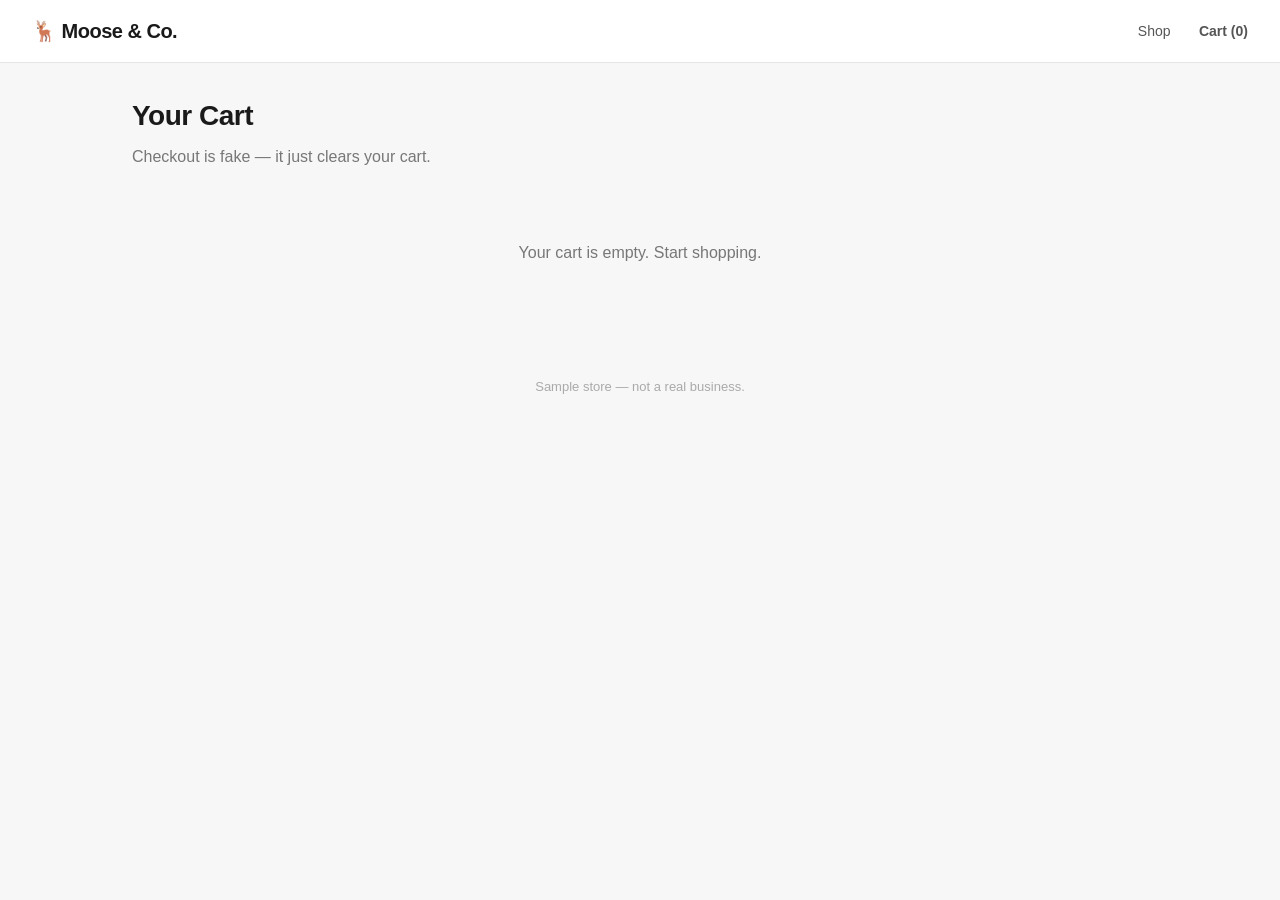
==== cart.html @ a73aabb9 "Add static sample ecommerce site for GTM testing Multi-page static store (home, product, cart, confi" ====
<!DOCTYPE html>
<html lang="en">
<head>
  <meta charset="UTF-8" />
  <meta name="viewport" content="width=device-width, initial-scale=1.0" />
  <title>Cart — Moose &amp; Co.</title>
  <link rel="stylesheet" href="style.css" />
  <!-- GTM: paste your <head> container snippet here -->
</head>
<body>
  <!-- GTM: paste your <body> (noscript) snippet here -->
  <header>
    <a href="index.html" class="logo">🦌 Moose &amp; Co.</a>
    <nav>
      <a href="index.html">Shop</a>
      <a href="cart.html" class="cart-link">Cart (<span id="cart-count">0</span>)</a>
    </nav>
  </header>

  <main>
    <h1>Your Cart</h1>
    <p class="subtitle">Checkout is fake — it just clears your cart.</p>
    <div id="cart-body"></div>
  </main>

  <footer>Sample store — not a real business.</footer>

  <script src="shop.js"></script>
  <script>
    function render() {
      const cart = getCart();
      const body = document.getElementById('cart-body');

      if (cart.length === 0) {
        body.innerHTML = '<p class="empty">Your cart is empty. <a href="index.html">Start shopping</a>.</p>';
        return;
      }

      const rows = cart.map(item => {
        const p = getProduct(item.id);
        return `
          <div class="cart-row">
            <div class="emoji">${p.emoji}</div>
            <div class="info">
              <div class="name">${p.name}</div>
              <div class="qty">Qty ${item.qty} · ${money(p.price)} each</div>
            </div>
            <div>${money(p.price * item.qty)}</div>
            <button class="link-remove" data-id="${p.id}">Remove</button>
          </div>`;
      }).join('');

      body.innerHTML = rows + `
        <div class="cart-summary">
          <div class="total"><span>Total</span><span>${money(cartTotal())}</span></div>
          <button class="btn" id="checkout-btn">Checkout</button>
        </div>`;

      body.querySelectorAll('.link-remove').forEach(btn => {
        btn.addEventListener('click', () => { removeFromCart(btn.dataset.id); render(); });
      });

      document.getElementById('checkout-btn').addEventListener('click', () => {
        clearCart();
        location.href = 'thank-you.html';
      });
    }
    render();
  </script>
</body>
</html>
---- style.css ----
* { box-sizing: border-box; margin: 0; padding: 0; }

body {
  font-family: -apple-system, BlinkMacSystemFont, "Segoe UI", Roboto, Helvetica, Arial, sans-serif;
  color: #1a1a1a;
  background: #f7f7f8;
  line-height: 1.5;
}

a { color: inherit; text-decoration: none; }

header {
  display: flex;
  align-items: center;
  justify-content: space-between;
  padding: 16px 32px;
  background: #fff;
  border-bottom: 1px solid #e5e5e5;
  position: sticky;
  top: 0;
  z-index: 10;
}

header .logo { font-weight: 700; font-size: 20px; letter-spacing: -0.5px; }
header nav a { margin-left: 24px; font-size: 14px; color: #555; }
header nav a:hover { color: #000; }
.cart-link { font-weight: 600; }

main { max-width: 1080px; margin: 0 auto; padding: 32px; }

h1 { font-size: 28px; margin-bottom: 8px; letter-spacing: -0.5px; }
.subtitle { color: #777; margin-bottom: 32px; }

.grid {
  display: grid;
  grid-template-columns: repeat(auto-fill, minmax(220px, 1fr));
  gap: 24px;
}

.card {
  background: #fff;
  border: 1px solid #e5e5e5;
  border-radius: 12px;
  overflow: hidden;
  transition: box-shadow 0.15s, transform 0.15s;
}
.card:hover { box-shadow: 0 6px 20px rgba(0,0,0,0.08); transform: translateY(-2px); }
.card .thumb { height: 160px; display: flex; align-items: center; justify-content: center; font-size: 56px; }
.card .body { padding: 16px; }
.card .name { font-weight: 600; margin-bottom: 4px; }
.card .price { color: #333; }
.card .brand { color: #999; font-size: 12px; text-transform: uppercase; letter-spacing: 0.5px; }

.btn {
  display: inline-block;
  background: #111;
  color: #fff;
  border: none;
  border-radius: 8px;
  padding: 12px 20px;
  font-size: 15px;
  font-weight: 600;
  cursor: pointer;
}
.btn:hover { background: #333; }
.btn.secondary { background: #fff; color: #111; border: 1px solid #ccc; }
.btn.secondary:hover { background: #f0f0f0; }
.btn:disabled { opacity: 0.5; cursor: not-allowed; }

/* Product detail */
.detail { display: grid; grid-template-columns: 1fr 1fr; gap: 40px; }
.detail .hero { background: #fff; border: 1px solid #e5e5e5; border-radius: 12px; height: 380px; display: flex; align-items: center; justify-content: center; font-size: 140px; }
.detail .price { font-size: 24px; margin: 16px 0; }
.detail p.desc { color: #555; margin: 16px 0 24px; }

/* Cart */
.cart-row { display: flex; align-items: center; gap: 16px; background: #fff; border: 1px solid #e5e5e5; border-radius: 12px; padding: 16px; margin-bottom: 12px; }
.cart-row .emoji { font-size: 40px; }
.cart-row .info { flex: 1; }
.cart-row .qty { color: #777; font-size: 14px; }
.cart-summary { background: #fff; border: 1px solid #e5e5e5; border-radius: 12px; padding: 24px; margin-top: 24px; }
.cart-summary .total { display: flex; justify-content: space-between; font-size: 20px; font-weight: 700; margin-bottom: 16px; }
.empty { color: #777; padding: 40px 0; text-align: center; }

.link-remove { color: #c00; font-size: 13px; cursor: pointer; background: none; border: none; }

.notice { background: #e6f7ed; border: 1px solid #a3e0bd; color: #14663a; padding: 12px 16px; border-radius: 8px; margin-bottom: 24px; }

footer { text-align: center; color: #aaa; font-size: 13px; padding: 40px; }

@media (max-width: 720px) {
  .detail { grid-template-columns: 1fr; }
  header { padding: 12px 16px; }
  main { padding: 16px; }
}
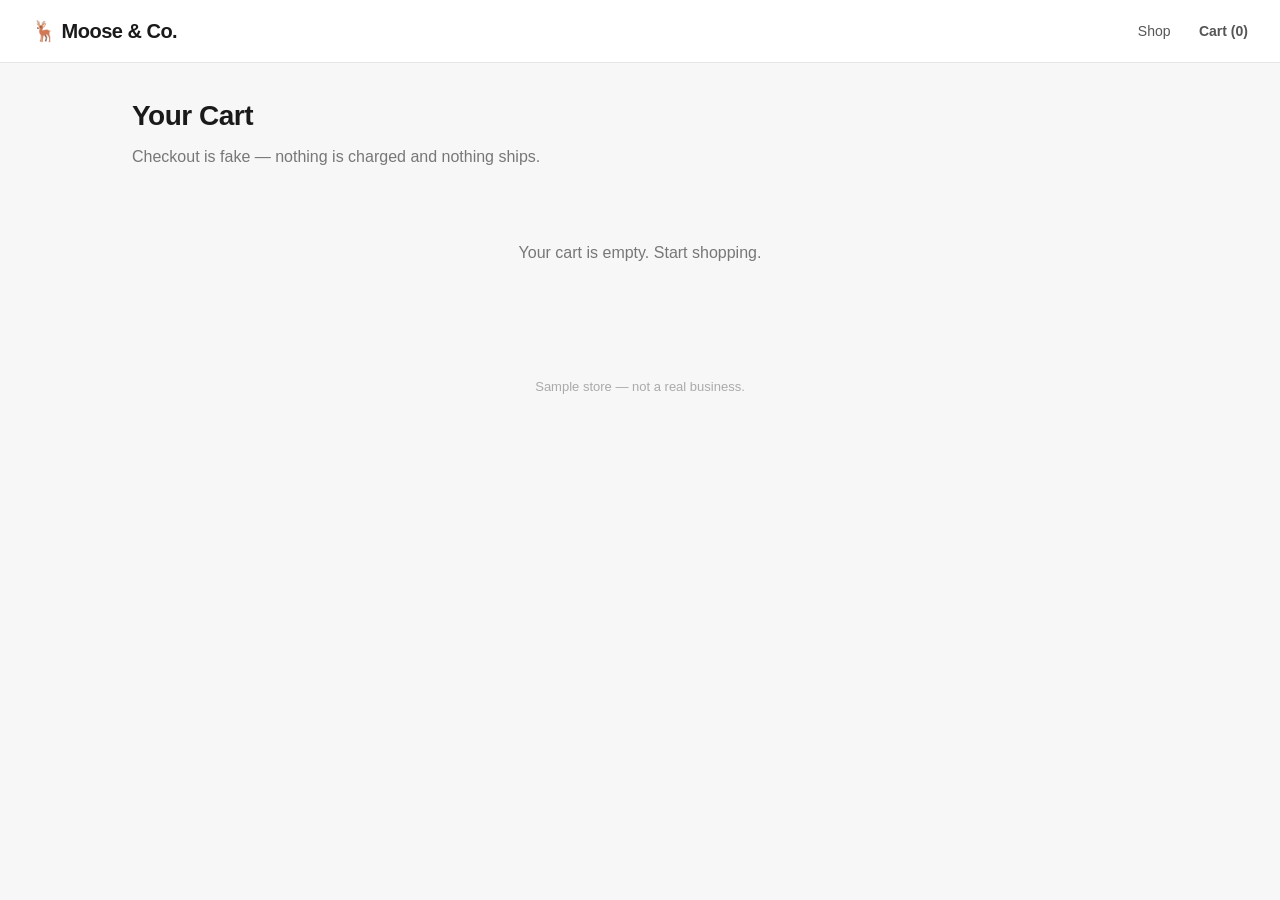
==== commit f7a42464: "Add GA4 ecommerce dataLayer events and checkout page Push view_item_list, select_item, view_item, ad" ====
--- a/cart.html
+++ b/cart.html
@@ -6,9 +6,19 @@
   <title>Cart — Moose &amp; Co.</title>
   <link rel="stylesheet" href="style.css" />
   <!-- GTM: paste your <head> container snippet here -->
+    <!-- Google Tag Manager -->
+<script>(function(w,d,s,l,i){w[l]=w[l]||[];w[l].push({'gtm.start':
+  new Date().getTime(),event:'gtm.js'});var f=d.getElementsByTagName(s)[0],
+  j=d.createElement(s),dl=l!='dataLayer'?'&l='+l:'';j.async=true;j.src=
+  'https://www.googletagmanager.com/gtm.js?id='+i+dl;f.parentNode.insertBefore(j,f);
+  })(window,document,'script','dataLayer','GTM-MHVJKCFN');</script>
+  <!-- End Google Tag Manager -->
 </head>
 <body>
-  <!-- GTM: paste your <body> (noscript) snippet here -->
+  <!-- Google Tag Manager (noscript) -->
+<noscript><iframe src="https://www.googletagmanager.com/ns.html?id=GTM-MHVJKCFN"
+  height="0" width="0" style="display:none;visibility:hidden"></iframe></noscript>
+  <!-- End Google Tag Manager (noscript) -->
   <header>
     <a href="index.html" class="logo">🦌 Moose &amp; Co.</a>
     <nav>
@@ -19,7 +29,7 @@
 
   <main>
     <h1>Your Cart</h1>
-    <p class="subtitle">Checkout is fake — it just clears your cart.</p>
+    <p class="subtitle">Checkout is fake — nothing is charged and nothing ships.</p>
     <div id="cart-body"></div>
   </main>
 
@@ -61,11 +71,11 @@
       });
 
       document.getElementById('checkout-btn').addEventListener('click', () => {
-        clearCart();
-        location.href = 'thank-you.html';
+        location.href = 'checkout.html';
       });
     }
     render();
+    if (getCart().length) track('view_cart', { items: cartItems() });
   </script>
 </body>
 </html>
--- a/style.css
+++ b/style.css
@@ -86,10 +86,27 @@
 
 .notice { background: #e6f7ed; border: 1px solid #a3e0bd; color: #14663a; padding: 12px 16px; border-radius: 8px; margin-bottom: 24px; }
 
+/* Checkout */
+.checkout { max-width: 640px; }
+.checkout fieldset { background: #fff; border: 1px solid #e5e5e5; border-radius: 12px; padding: 24px; margin-bottom: 16px; }
+.checkout fieldset:disabled { opacity: 0.5; }
+.checkout legend { font-weight: 700; padding: 0 8px; }
+.checkout .fields { display: grid; grid-template-columns: 1fr 1fr; gap: 12px; margin-bottom: 16px; }
+.checkout label { display: block; font-size: 13px; color: #555; }
+.checkout label.wide { grid-column: 1 / -1; }
+.checkout input[type="text"], .checkout input[type="email"], .checkout input[type="tel"], .checkout select {
+  display: block; width: 100%; margin-top: 4px; padding: 10px 12px; font-size: 15px;
+  border: 1px solid #ccc; border-radius: 8px; background: #fff;
+}
+.checkout label.option { font-size: 15px; color: #1a1a1a; margin-bottom: 8px; }
+.checkout .actions { margin-top: 16px; }
+.summary-line { display: flex; justify-content: space-between; color: #555; margin-bottom: 8px; }
+
 footer { text-align: center; color: #aaa; font-size: 13px; padding: 40px; }
 
 @media (max-width: 720px) {
   .detail { grid-template-columns: 1fr; }
+  .checkout .fields { grid-template-columns: 1fr; }
   header { padding: 12px 16px; }
   main { padding: 16px; }
 }
